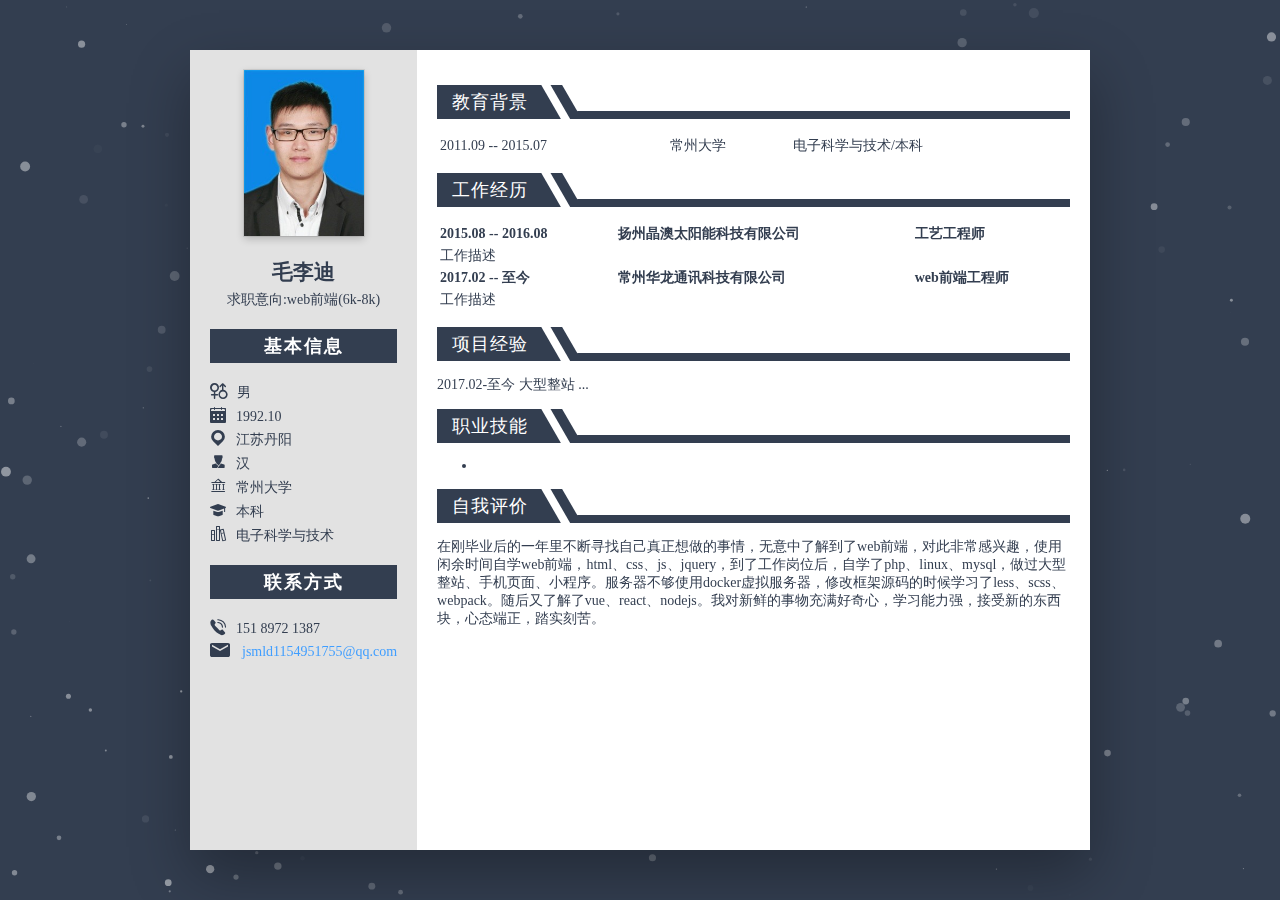
==== index.html @ 881b39aa "Initial commit" ====
<!DOCTYPE html>
<html>

<head>
    <meta charset="UTF-8">
    <title>毛李迪的简历</title>
    <link rel="shortcut icon" href="favicon.ico" type="image/x-icon">
    <link rel="stylesheet" href="index.css">
    <link rel="stylesheet" href="iconfont/iconfont.css">
</head>

<body onload="init()">
    <canvas id="bg-box"></canvas>
    <div id="root">
        <div id="left-panel">
            <div class="logo-area">
                <a title="个人照片" target="_blank" href="img/me.jpg"><img class="logo" src="img/me.jpg"
                        alt="maolidi's picture"></a>
                <h2>毛李迪</h2>
                <p>求职意向:web前端(6k-8k)</p>
            </div>
            <div class="title-box">基本信息</div>
            <div class="item" title="性别"><i class="iconfont icon-sex"></i>男</div>
            <div class="item" title="出生日期"><i class="iconfont icon-date"></i>1992.10</div>
            <div class="item" title="籍贯"><i class="iconfont icon-local"></i>江苏丹阳</div>
            <div class="item" title="民族"><i class="iconfont icon-ethnic"></i>汉</div>
            <div class="item" title="学校"><i class="iconfont icon-school"></i>常州大学</div>
            <div class="item" title="学历"><i class="iconfont icon-degree"></i>本科</div>
            <div class="item" title="专业"><i class="iconfont icon-major"></i>电子科学与技术</div>
            <div class="title-box">联系方式</div>
            <div class="item" title="电话"><i class="iconfont icon-tel"></i>151 8972 1387</div>
            <div class="item" title="邮件"><i class="iconfont icon-email"></i><a
                    href="mailto:jsmld1154951755@qq.com">jsmld1154951755@qq.com</a></div>

        </div>

        <div id="right-panel">
            <div class="title-box">
                <div class="title">教育背景</div>
                <div class="addon"></div>
            </div>
            <table>
                <tr>
                    <td>2011.09 -- 2015.07</td>
                    <td>常州大学</td>
                    <td>电子科学与技术/本科</td>
                </tr>
            </table>

            <div class="title-box">
                <div class="title">工作经历</div>
                <div class="addon"></div>
            </div>
            <table>
                <tr>
                    <th>2015.08 -- 2016.08</th>
                    <th>扬州晶澳太阳能科技有限公司</td>
                    <th>工艺工程师</td>
                </tr>
                <tr>
                    <td colspan="3">工作描述</th>
                </tr>
                <tr>
                    <th>2017.02 -- 至今</td>
                    <th>常州华龙通讯科技有限公司</td>
                    <th>web前端工程师</th>
                </tr>
                <tr>
                    <td colspan="3">工作描述</th>
                </tr>
            </table>

            <div class="title-box">
                <div class="title">项目经验</div>
                <div class="addon"></div>
            </div>
            <div>
                2017.02-至今 大型整站
                ...
            </div>

            <div class="title-box">
                <div class="title">职业技能</div>
                <div class="addon"></div>
            </div>

            <ul>
                <li></li>
            </ul>

            <div class="title-box">
                <div class="title">自我评价</div>
                <div class="addon"></div>
            </div>
            <div>
                在刚毕业后的一年里不断寻找自己真正想做的事情，无意中了解到了web前端，对此非常感兴趣，使用闲余时间自学web前端，html、css、js、jquery，到了工作岗位后，自学了php、linux、mysql，做过大型整站、手机页面、小程序。服务器不够使用docker虚拟服务器，修改框架源码的时候学习了less、scss、webpack。随后又了解了vue、react、nodejs。我对新鲜的事物充满好奇心，学习能力强，接受新的东西块，心态端正，踏实刻苦。
            </div>
        </div>
    </div>
    <script src="index.js"></script>
</body>

</html>
---- index.css ----
html,body{
    margin: 0;
    /* background: radial-gradient(at 50% -20%, #4CA1AF, #2C3E50) fixed; */
    background: #333e50;
    height: 100%;
    width: 100%;
    overflow: hidden;
    font-family: '微软雅黑';
    color: #333e50;
    font-size: 14px;
}
::-webkit-scrollbar { /*滚动条整体样式*/
    width: 8px; /*高宽分别对应横竖滚动条的尺寸*/
    height: 8px;
}

::-webkit-scrollbar-thumb { /*滚动条里面小方块*/
    border-radius: 8px;
    /*-webkit-box-shadow: inset 0 0 5px rgba(0, 0, 0, 0.2);*/
    background: rgba(144, 147, 153, .5);
}

::-webkit-scrollbar-thumb:hover {
    background-color: rgba(144, 147, 153, .8);
}

::-webkit-scrollbar-track { /*滚动条里面轨道*/
    background: transparent;
    box-shadow: none;
    border-radius: 8px;
}
a,a:link,a:visited,a:active{
    transition: all 0.3s ease-in-out;
    color:#409eff;
    text-decoration:none;
}
a:hover{
    color:#66b1ff;
}
.iconfont{
    color:#333e50;
    margin-right: 10px;
}
.item{
    margin: 5px 0;
}
.logo-area{
    text-align: center;
    margin-bottom: 15px;
}
.logo-area h2{
    margin-bottom: 5px;
}
.logo-area p{
    margin-top: 5px;
}
.logo{
    width: 120px;
    transition: all 0.3s ease-in-out;
    box-shadow: 0 3px 8px 0 rgba(0,0,0,0.2), 0 0 0 1px rgba(0,0,0,0.08);
}
.logo:hover{
    box-shadow: 0 3px 6px rgba(0,0,0,.2), 0 3px 6px rgba(0,0,0,.26);

}
#bg-box{
    position: absolute;
    z-index: 1;
    top:0;
    left: 0;
    animation: fadeShow 4s;
}
#root{
    position:relative;
    z-index: 10;
    box-sizing: border-box;
    width: 90%;
    max-width: 900px;
    height: calc(100% - 100px);
    background-color: #fff;
    margin: 50px auto;
    display: flex;
    overflow: auto;
    box-shadow: 1px 25px 57px rgba(0, 0, 0, .3);
    animation: fadeDown 2s;
}
#left-panel{
    background: #e2e2e2;
    width: 200px;
    padding: 20px;
    color: #333e50;
}
#left-panel .title-box{
    background-color: #333e50;
    padding: 5px;
    color:#fff;
    text-align: center;
    font-size:18px;
    font-weight: bold;
    letter-spacing: 2px;
    margin: 20px 0;
}
#right-panel{
    flex:auto;
    padding: 20px;
}
#right-panel .title-box{
    position:relative;
    margin:15px 0;
}
#right-panel .title{
    background-color: #333e50;
    display: inline-block;
    padding: 5px 50px 5px 15px;
    color:#fff;
    text-align: center;
    font-size:18px;
    position:relative;
    z-index: 2;
    letter-spacing: 1px;
}
#right-panel .title::before{
    display: inline-block;
    content:'';
    background: #fff;
    position: absolute;
    top: -5px;
    right: 18px;
    height: 45px;
    width: 8px;
    transform:rotateZ(-30deg)
}
#right-panel .title::after{
    display: inline-block;
    content:'';
    background: #fff;
    position: absolute;
    top: -16px;
    right: -8px;
    height: 40px;
    width: 20px;
    transform:rotateZ(-30deg)
}
#right-panel .addon{
    position:absolute;
    bottom:0;
    right:0;
    background: #333e50;
    height: 8px;
    width: 100%;
    z-index: 1;
}
#right-panel table{
    width: 100%;
    text-align: left;
}
@keyframes fadeShow{
    0%{
        opacity: 0;
    }
    50%{
        opacity: 0;
    }
    100%{
        opacity: 1;
    }
}
@keyframes fadeDown{
    0%{
        opacity: 0;
        transform: translateY(-20px);
        box-shadow: none;
    }
    20%{
        opacity: 0;
        transform: translateY(-20px);
        box-shadow: none; 
    }
    50%{
        transform: translateY(10px);
        box-shadow: none;
    }
    100%{
        opacity: 1;
        transform: translateY(0);
        box-shadow: 1px 25px 57px rgba(0, 0, 0, .3);
    }
}
---- iconfont/iconfont.css ----
@font-face {font-family: "iconfont";
  src: url('iconfont.eot?t=1570860045235'); /* IE9 */
  src: url('iconfont.eot?t=1570860045235#iefix') format('embedded-opentype'), /* IE6-IE8 */
  url('[data-uri]') format('woff2'),
  url('iconfont.woff?t=1570860045235') format('woff'),
  url('iconfont.ttf?t=1570860045235') format('truetype'), /* chrome, firefox, opera, Safari, Android, iOS 4.2+ */
  url('iconfont.svg?t=1570860045235#iconfont') format('svg'); /* iOS 4.1- */
}

.iconfont {
  font-family: "iconfont" !important;
  font-size: 16px;
  font-style: normal;
  -webkit-font-smoothing: antialiased;
  -moz-osx-font-smoothing: grayscale;
}

.icon-local:before {
  content: "\e635";
}

.icon-sex:before {
  content: "\e617";
}

.icon-major:before {
  content: "\e6dc";
}

.icon-tel:before {
  content: "\e602";
}

.icon-degree:before {
  content: "\e65e";
}

.icon-time:before {
  content: "\e621";
}

.icon-school:before {
  content: "\e7a3";
}

.icon-date:before {
  content: "\e64a";
}

.icon-ethnic:before {
  content: "\e646";
}

.icon-email:before {
  content: "\e603";
}
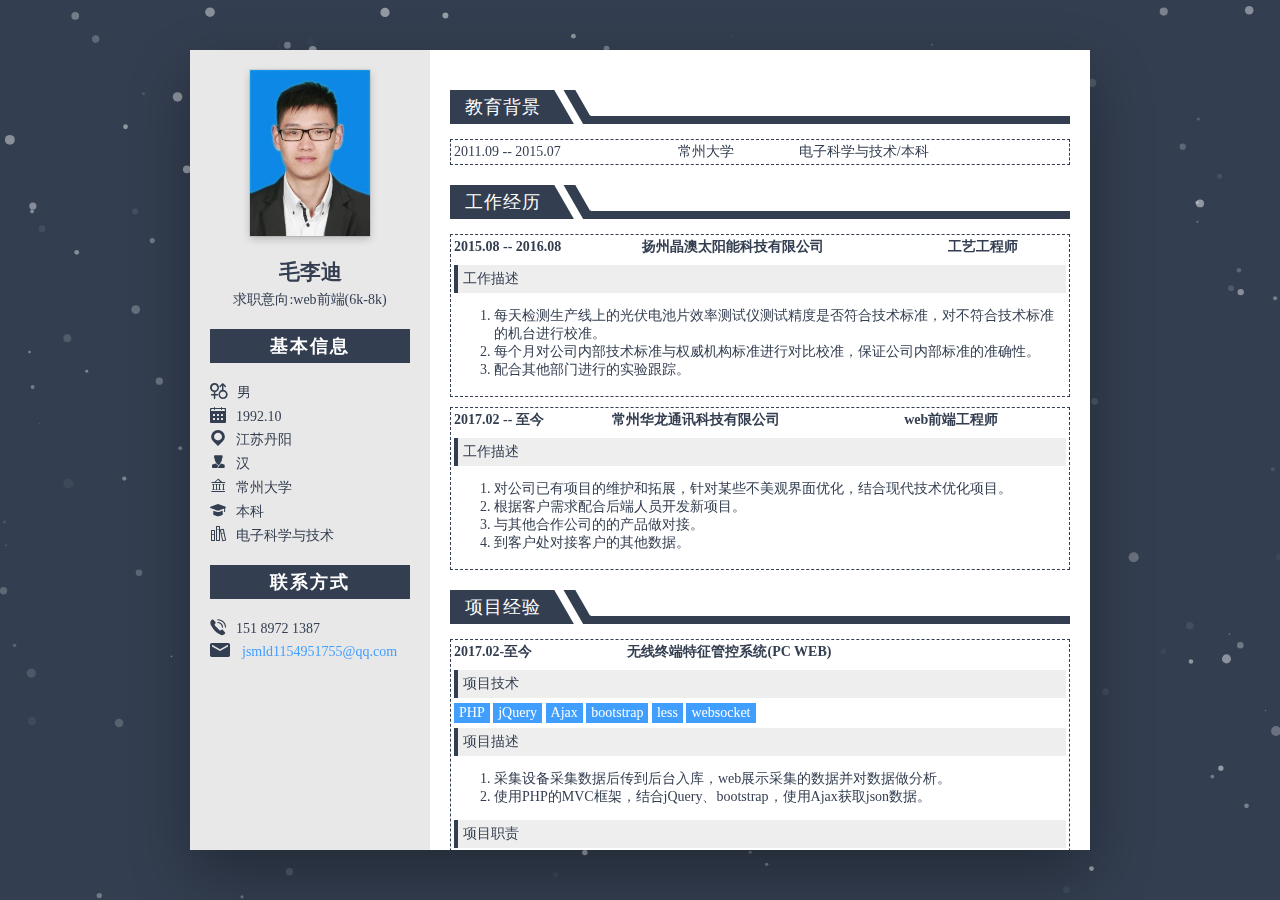
==== commit 6657a7ee: "完善项目经验" ====
--- a/index.html
+++ b/index.html
@@ -55,18 +55,35 @@
                 <tr>
                     <th>2015.08 -- 2016.08</th>
                     <th>扬州晶澳太阳能科技有限公司</td>
-                    <th>工艺工程师</td>
-                </tr>
-                <tr>
-                    <td colspan="3">工作描述</th>
-                </tr>
+                    <th>工艺工程师</th>
+                </tr>
+                <tr>
+                    <td colspan="3">
+                        <div class="descript-title">工作描述</div>
+                        <ol>
+                            <li>每天检测生产线上的光伏电池片效率测试仪测试精度是否符合技术标准，对不符合技术标准的机台进行校准。</li>
+                            <li>每个月对公司内部技术标准与权威机构标准进行对比校准，保证公司内部标准的准确性。</li>
+                            <li>配合其他部门进行的实验跟踪。</li>
+                            </ul>
+                    </td>
+                </tr>
+            </table>
+            <table>
                 <tr>
                     <th>2017.02 -- 至今</td>
                     <th>常州华龙通讯科技有限公司</td>
                     <th>web前端工程师</th>
                 </tr>
                 <tr>
-                    <td colspan="3">工作描述</th>
+                    <td colspan="3">
+                        <div class="descript-title">工作描述</div>
+                        <ol>
+                            <li>对公司已有项目的维护和拓展，针对某些不美观界面优化，结合现代技术优化项目。</li>
+                            <li>根据客户需求配合后端人员开发新项目。</li>
+                            <li>与其他合作公司的的产品做对接。</li>
+                            <li>到客户处对接客户的其他数据。</li>
+                        </ol>
+                    </td>
                 </tr>
             </table>
 
@@ -74,27 +91,307 @@
                 <div class="title">项目经验</div>
                 <div class="addon"></div>
             </div>
+            <table>
+                <tr>
+                    <th>2017.02-至今</th>
+                    <th>无线终端特征管控系统(PC WEB)</th>
+                </tr>
+                <tr>
+                    <td colspan="2">
+                        <div class="descript-title">项目技术</div>
+                        <div>
+                            <span class="tag">PHP</span>
+                            <span class="tag">jQuery</span>
+                            <span class="tag">Ajax</span>
+                            <span class="tag">bootstrap</span>
+                            <span class="tag">less</span>
+                            <span class="tag">websocket</span>
+                        </div>
+                        <div class="descript-title">项目描述</div>
+                        <ol>
+                            <li>采集设备采集数据后传到后台入库，web展示采集的数据并对数据做分析。</li>
+                            <li>使用PHP的MVC框架，结合jQuery、bootstrap，使用Ajax获取json数据。</li>
+                        </ol>
+                        <div class="descript-title">项目职责</div>
+                        <ol>
+                            <li>设计界面UI，设计主题</li>
+                            <li>对项目中旧代码进行整理，规范代码，替换不建议使用的方法。</li>
+                            <li>编写前端，使用Ajax向中间层发请求</li>
+                            <li>用PHP编写中间层，获取MySQL中的数据，向后端请求集群中的数据，处理后返回给前端。</li>
+                            <li>使用websocket与后端通讯，接收实时报警并通知用户</li>
+                            <li>使用百度地图api制作地图功能</li>
+                            <li>使用echarts制作统计图</li>
+                        </ol>
+                    </td>
+                </tr>
+            </table>
+            <table>
+                <tr>
+                    <th>2019.06-至今</th>
+                    <th>OA系统(PC/Mobile WEB)</th>
+                </tr>
+                <tr>
+                    <td colspan="2">
+                        <div class="descript-title">项目技术</div>
+                        <div>
+                            <span class="tag">vue</span>
+                            <span class="tag">element-ui</span>
+                            <span class="tag">axios</span>
+                            <span class="tag">scss</span>
+                        </div>
+                        <div class="descript-title">项目描述</div>
+                        <ol>
+                            <li>鉴于公司OA年代久远，使用不方便，为公司内部开发OA系统并与钉钉对接。</li>
+                            <li>使用vue全家桶作为前端框架，配合element-ui、axios与后端交互</li>
+                        </ol>
+                        <div class="descript-title">项目职责</div>
+                        <ol>
+                            <li>使用vuedraggable组件配合element-ui制作表单设计器。</li>
+                            <li>制作流程设计器</li>
+                            <li>使用html5的Notification通知接口发送通知</li>
+                            <li>使用canvas制作动态背景</li>
+                            <li>使用vue-router嵌套路由保证未登录时首屏是登录页</li>
+                            <li>使用keep-alive保证页面内容不丢失</li>
+                        </ol>
+                    </td>
+                </tr>
+            </table>
+            <table>
+                <tr>
+                    <th>2019.07-2019.08</th>
+                    <th>无线定位系统(PC/Mobile WEB)</th>
+                </tr>
+                <tr>
+                    <td colspan="2">
+                        <div class="descript-title">项目技术</div>
+                        <div>
+                            <span class="tag">vue</span>
+                            <span class="tag">element-ui</span>
+                            <span class="tag">axios</span>
+                            <span class="tag">canvas</span>
+                            <span class="tag">scss</span>
+                            <span class="tag">H5Splayer</span>
+                            <span class="tag">openLayers</span>
+                        </div>
+                        <div class="descript-title">项目描述</div>
+                        <ol>
+                            <li>用户戴上定位手环，平台实时显示用户位置、心率、手环电量。</li>
+                            <li>可查看手环的运动轨迹。</li>
+                            <li>可以设置禁区，手环进入或离开禁区触发报警。</li>
+                            <li>手环低电量、暴力拆卸、低心率报警。</li>
+                            <li>接入摄像头，可实时查看。</li>
+                        </ol>
+                        <div class="descript-title">项目职责</div>
+                        <ol>
+                            <li>使用canvas画手环电量示意图</li>
+                            <li>使用openLayers显示cad室内图</li>
+                            <li>对接H5Splayer的api进行rtsp流转码，使用video显示摄像头画面</li>
+                            <li>使用vue-router的嵌套路由保证首屏是登录页</li>
+                        </ol>
+                    </td>
+                </tr>
+            </table>
+            <table>
+                <tr>
+                    <th>2019.07-2019.09</th>
+                    <th>存储管理控制平台(PC WEB)</th>
+                </tr>
+                <tr>
+                    <td colspan="2">
+                        <div class="descript-title">项目技术</div>
+                        <div>
+                            <span class="tag">vue</span>
+                            <span class="tag">element-ui</span>
+                            <span class="tag">axios</span>
+                            <span class="tag">JWT</span>
+                            <span class="tag">scss</span>
+                        </div>
+                        <div class="descript-title">项目描述</div>
+                        <ol>
+                            <li>对php版本的项目进行前后端分离。</li>
+                            <li>使用vue全家桶作为前端框架，配合element-ui、axios与后端交互</li>
+                        </ol>
+                        <div class="descript-title">项目职责</div>
+                        <ol>
+                            <li>使用vue、vue-router搭建前端web，设计布局。</li>
+                            <li>使用JWT配合vuex作为身份验证的方案。</li>
+                            <li>使用axios向后端发起请求。</li>
+                        </ol>
+                    </td>
+                </tr>
+            </table>
+            <table>
+                <tr>
+                    <th>2018.05-2019.03</th>
+                    <th>无线终端特征管控系统(转发平台)(PC WEB)</th>
+                </tr>
+                <tr>
+                    <td colspan="2">
+                        <div class="descript-title">项目技术</div>
+                        <div>
+                            <span class="tag">PHP</span>
+                            <span class="tag">jQuery</span>
+                            <span class="tag">Ajax</span>
+                            <span class="tag">bootstrap</span>
+                            <span class="tag">less</span>
+                        </div>
+                        <div class="descript-title">项目描述</div>
+                        <ol>
+                            <li>采集设备采集数据后传到后台入库，web展示采集的数据并对数据做分析。</li>
+                            <li>使用PHP的MVC框架，结合jQuery、bootstrap，使用Ajax获取json数据。</li>
+                            <li>对采集的数据进行分析、导出。</li>
+                        </ol>
+                        <div class="descript-title">项目职责</div>
+                        <ol>
+                            <li>对项目中旧代码进行整理，规范代码，替换不建议使用的方法。</li>
+                            <li>编写前端，使用Ajax向后台发请求</li>
+                            <li>用PHP获取MySQL中的数据，进行算法计算处理后返回给前端。</li>
+                            <li>使用phpexcel将数据导出成excel</li>
+                            <li>使用百度地图api制作地图功能</li>
+                            <li>使用echarts制作统计图</li>
+                        </ol>
+                    </td>
+                </tr>
+            </table>
+            <table>
+                <tr>
+                    <th>2019.02-2019.07</th>
+                    <th>智能控制平台(PC/Mobile WEB)</th>
+                </tr>
+                <tr>
+                    <td colspan="2">
+                        <div class="descript-title">项目技术</div>
+                        <div>
+                            <span class="tag">PHP</span>
+                            <span class="tag">jQuery</span>
+                            <span class="tag">Ajax</span>
+                            <span class="tag">snmp协议</span>
+                        </div>
+                        <div class="descript-title">项目描述</div>
+                        <ol>
+                            <li>后台通过snmp协议获取设备实时状态和设置。</li>
+                            <li>前端展示设备状态并修改配置下发到后台。</li>
+                        </ol>
+                        <div class="descript-title">项目职责</div>
+                        <ol>
+                            <li></li>
+                            <li>解析后台返回的snmp格式的json</li>
+                            <li>使用echarts显示状态</li>
+                        </ol>
+                    </td>
+                </tr>
+            </table>
+            <table>
+                <tr>
+                    <th>2019.02-2019.05</th>
+                    <th>企业污水排放口综合管理平台(PC/Mobile WEB)</th>
+                </tr>
+                <tr>
+                    <td colspan="2">
+                        <div class="descript-title">项目技术</div>
+                        <div>
+                            <span class="tag">PHP</span>
+                            <span class="tag">jQuery</span>
+                            <span class="tag">Ajax</span>
+                            <span class="tag">bootstrap</span>
+                        </div>
+                        <div class="descript-title">项目描述</div>
+                        <ol>
+                            <li>统一录入、管理企业排水口信息并生成标识牌word供下载。</li>
+                        </ol>
+                        <div class="descript-title">项目职责</div>
+                        <ol>
+                            <li>使用百度地图api制作地图功能。</li>
+                            <li>使用echarts制作统计图</li>
+                            <li>使用qrcode.js制作二维码</li>
+                            <li>使用phpword自动生成标识牌word</li>
+                        </ol>
+                    </td>
+                </tr>
+            </table>
+            <table>
+                <tr>
+                    <th>2017.08-2018.11</th>
+                    <th>可视一体化门禁系统(PC WEB)</th>
+                </tr>
+                <tr>
+                    <td colspan="2">
+                        <div class="descript-title">项目技术</div>
+                        <div>
+                            <span class="tag">PHP</span>
+                            <span class="tag">jQuery</span>
+                            <span class="tag">Ajax</span>
+                            <span class="tag">vlc</span>
+                        </div>
+                        <div class="descript-title">项目描述</div>
+                        <ol>
+                            <li>使用第三方IC卡读卡器、身份证读卡器去读用户信息并下发门禁卡到控制器。</li>
+                            <li>接入海康摄像机、大华摄像机、海康CVR，可实时预览和回放监控。</li>
+                        </ol>
+                        <div class="descript-title">项目职责</div>
+                        <ol>
+                            <li>使用百度地图api制作地图功能。</li>
+                            <li>使用第三方读卡器、身份证读卡器api读取卡号</li>
+                            <li>使用vlc的api播放摄像机RTSP视频流</li>
+                        </ol>
+                    </td>
+                </tr>
+            </table>
+            <table>
+                <tr>
+                    <th>2018.05-2018.06</th>
+                    <th>非机动车电子身份证管理系统(PC/Mobile WEB)</th>
+                </tr>
+                <tr>
+                    <td colspan="2">
+                        <div class="descript-title">项目技术</div>
+                        <div>
+                            <span class="tag">PHP</span>
+                            <span class="tag">jQuery</span>
+                            <span class="tag">Ajax</span>
+                        </div>
+                        <div class="descript-title">项目描述</div>
+                        <ol>
+                            <li>使用身份证读卡器读取用户信息。</li>
+                            <li>使用摄像头扫描二维码显示该用户的信息。</li>
+                        </ol>
+                        <div class="descript-title">项目职责</div>
+                        <ol>
+                            <li></li>
+                            <li>使用身份证读卡器api读取用户信息</li>
+                            <li>调用系统摄像头配合qrcode.js识别二维码</li>
+                        </ol>
+                    </td>
+                </tr>
+            </table>
+
+            <div class="title-box">
+                <div class="title">职业技能</div>
+                <div class="addon"></div>
+            </div>
+            <ol>
+                <li>熟悉Linux无界面环境，会Linux基础命令(主要ubuntu)</li>
+                <li>熟悉MySQL语句、php、nodejs、npm</li>
+                <li>熟悉react、antd、ES6、scss、less、canvas动画</li>
+                <li>熟悉vue全家桶、bootstrap、element-ui</li>
+            </ol>
+
+            <!-- <div class="title-box">
+                <div class="title">技术文档</div>
+                <div class="addon"></div>
+            </div>
+
+            <div class="title-box">
+                <div class="title">开源项目</div>
+                <div class="addon"></div>
+            </div> -->
+
+            <div class="title-box">
+                <div class="title">自我评价</div>
+                <div class="addon"></div>
+            </div>
             <div>
-                2017.02-至今 大型整站
-                ...
-            </div>
-
-            <div class="title-box">
-                <div class="title">职业技能</div>
-                <div class="addon"></div>
-            </div>
-
-            <ul>
-                <li></li>
-            </ul>
-
-            <div class="title-box">
-                <div class="title">自我评价</div>
-                <div class="addon"></div>
-            </div>
-            <div>
-                在刚毕业后的一年里不断寻找自己真正想做的事情，无意中了解到了web前端，对此非常感兴趣，使用闲余时间自学web前端，html、css、js、jquery，到了工作岗位后，自学了php、linux、mysql，做过大型整站、手机页面、小程序。服务器不够使用docker虚拟服务器，修改框架源码的时候学习了less、scss、webpack。随后又了解了vue、react、nodejs。我对新鲜的事物充满好奇心，学习能力强，接受新的东西块，心态端正，踏实刻苦。
-            </div>
+                本人对web前端很感兴趣，因此自学了半年的web技术，随后加入新公司，在公司认真踏实、学习能力强，入职两天后就开始接手公司项目，对新鲜事物都想尝试一下。在公司熟悉了Linux的命令、nodejs的使用、mysql的查询、es6的新语法，了解过vue、react之后，在一个小项目上尝试，给我带来了和传统开发完全不一样的体验，随后在公司努力普及相关技术，而后决定使用vue进行前后端分离开发。            </div>
         </div>
     </div>
     <script src="index.js"></script>
--- a/index.css
+++ b/index.css
@@ -69,6 +69,19 @@
     top:0;
     left: 0;
     animation: fadeShow 4s;
+}
+@media screen and (max-width: 767px) {
+    #root{
+        flex-direction: column;
+    }
+    #root #left-panel{
+        flex: auto;
+        width: auto;
+        overflow: unset;
+    }
+    #root #right-panel{
+        overflow: unset;
+    }
 }
 #root{
     position:relative;
@@ -85,10 +98,12 @@
     animation: fadeDown 2s;
 }
 #left-panel{
-    background: #e2e2e2;
+    background: #e2e2e2cc;
     width: 200px;
     padding: 20px;
     color: #333e50;
+    flex:none;
+    overflow: auto;
 }
 #left-panel .title-box{
     background-color: #333e50;
@@ -103,10 +118,11 @@
 #right-panel{
     flex:auto;
     padding: 20px;
+    overflow: auto;
 }
 #right-panel .title-box{
     position:relative;
-    margin:15px 0;
+    margin:20px 0 15px 0;
 }
 #right-panel .title{
     background-color: #333e50;
@@ -135,9 +151,9 @@
     content:'';
     background: #fff;
     position: absolute;
-    top: -16px;
-    right: -8px;
-    height: 40px;
+    top: -12px;
+    right: -9px;
+    height: 35px;
     width: 20px;
     transform:rotateZ(-30deg)
 }
@@ -153,6 +169,29 @@
 #right-panel table{
     width: 100%;
     text-align: left;
+    margin: 10px 0;
+    border:1px dashed #333e50;
+    transition:all 0.2s ease-in-out;
+}
+#right-panel table:hover{
+    background: #eee;
+    border-color:#333e50;
+    box-shadow: 0 3px 6px rgba(0,0,0,.2), 0 3px 6px rgba(0,0,0,.26);
+}
+#right-panel table:hover .descript-title{
+    background: #fff;
+}
+.descript-title{
+    background-color: #eee;
+    padding: 5px;
+    margin: 5px 0;
+    border-left: 4px solid #333e50;
+}
+.tag{
+    display: inline-block;
+    padding: 2px 5px;
+    background: #409eff;
+    color:#fff;
 }
 @keyframes fadeShow{
     0%{
